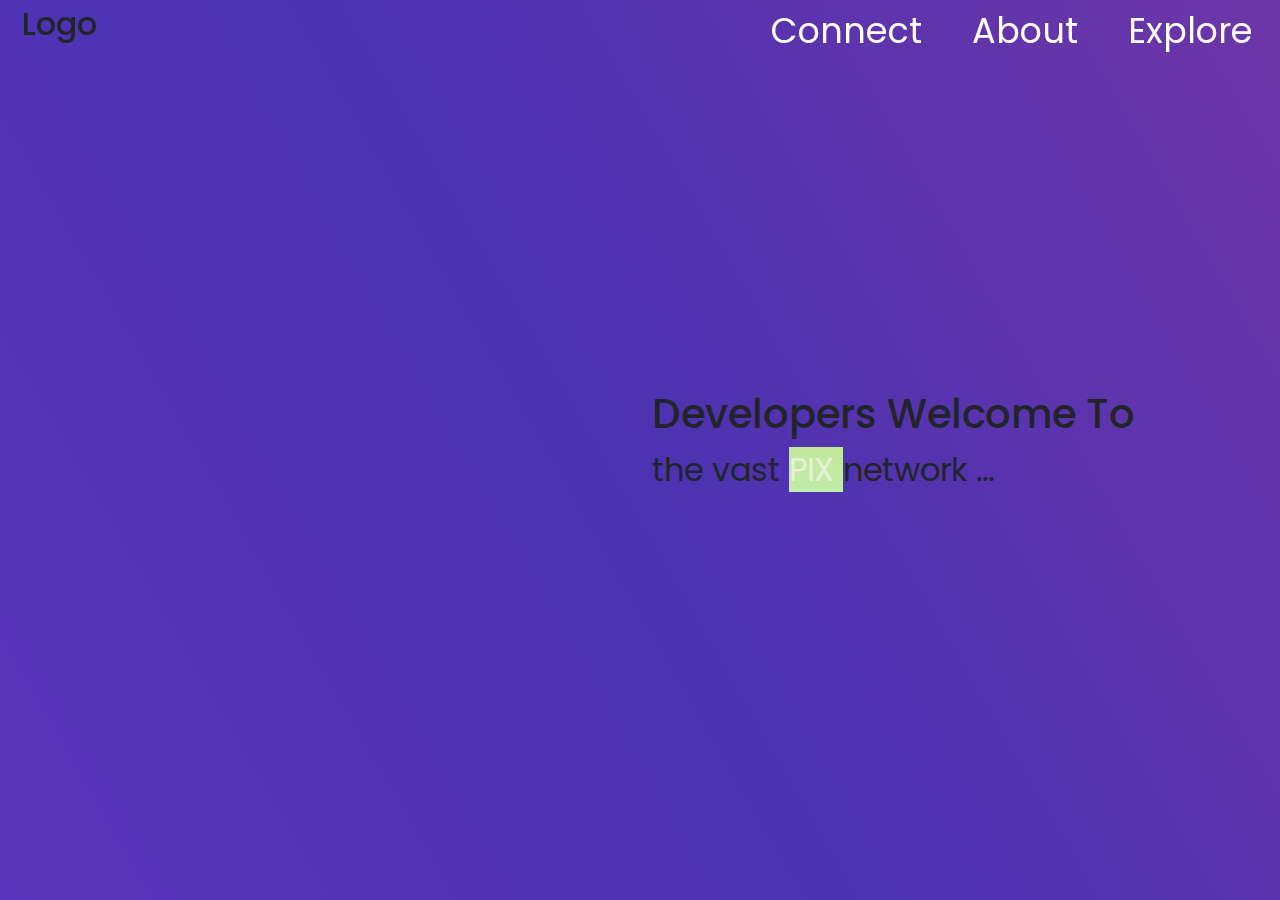
==== homepage.html @ 95671c3e "hello" ====
<!DOCTYPE html>
<html lang="en">

<head>
    <meta charset="UTF-8">
    <meta name="viewport" content="width=device-width, initial-scale=1.0">
    <script src="https://code.jquery.com/jquery-3.7.1.js"></script>
    <script src="https://code.jquery.com/jquery-3.7.1.min.js"></script>

    <link rel="stylesheet" href="https://cdn.jsdelivr.net/npm/bootstrap@5.3.2/dist/css/bootstrap.min.css">
    <link rel="stylesheet" href="style.css">
    <link rel="preconnect" href="https://fonts.googleapis.com">
    <link rel="preconnect" href="https://fonts.gstatic.com" crossorigin>
    <link href="https://fonts.googleapis.com/css2?family=Poppins:ital,wght@0,100;0,200;0,300;0,400;0,500;0,600;0,700;0,800;0,900;1,100;1,200;1,300;1,400;1,500;1,600;1,700;1,800;1,900&display=swap" rel="stylesheet">
    <title> Home Page </title>
</head>

<body>
    <section id="home">
        <div class="container-fluid">
            <div class="row">
                <nav class="nav-section">
                    <h2 class="logo">
                        Logo
                    </h2>
                    <ul>
                        <li> <a href="#" class="explore"> Explore </a> </li>
                        <li> <a href="#" class="about"> About </a></li>
                        <li> <a href="#" class="connect"> Connect </a></li>
                    </ul>
                </nav>
            </div>
        </div>
        <div class="container">
            <div class="row">
                <div class="col">
                    <div class="intro">
                        <h1 class="intro-text">
                            Developers Welcome To
                        </h1>
                        <p class="intro-desc">
                            the vast <span style="color: #E6F0DC; background-image: linear-gradient(#C1E899, #c0ecab);">
                                PIX </span> network ...
                        </p>
                    </div>
                </div>
            </div>
            <!--
            <div class="row">
                <div class="col details_box1">
                    <img src="Pixels/network.png" class="icon1">
                </div>
            </div>
        -->
    </section>
    </div>
</body>

</html>

<!--


    <nav id="dot-nav">
        <ul>
            <li data-target="home" class="active"></li>
            <li data-target="category"></li>
            <li data-target="about"></li>
            <li data-target="contact"></li>
        </ul>
    </nav>

    <section id="home">
        <h1>Home</h1>
    </section>

    <section id="category">
        <h1>Category</h1>
    </section>

    <section id="about">
        <h1>About</h1>
    </section>

    <section id="contact">
        <h1>Contact</h1>
    </section>


    

-->
---- style.css ----
body, html {
    margin: 0;
    padding: 0;
    height: 100%;
    box-sizing: border-box;
    scroll-behavior: smooth;
    background-color: blanchedalmond;
    font-family: "Poppins", sans-serif;
}
::-webkit-scrollbar{
    display: none;
}
section {
    height: 100vh;
    display: flex;
    justify-content: center;
    align-items: center;
    font-size: 2rem;
}
#home{
    background-image: linear-gradient(60deg, #7938c9, #4932b2, #a33c99, #112b99);
    background-size: 400% 400%;
    animation: home_animate 15s ease infinite;
}
@keyframes home_animate {
    0%{
        background-position: 0% 85%;
    }
    50%{
        background-position: 100% 20%;
    }
    100%{
        background-position: 0% 85%;
    }
}
.nav-section{
    height: 100px;
    width: 100%;
    display: flex;
    position: fixed;
    top: 5px;
    left: 10px;
}
.nav-section ul{
    list-style: none;
    width: 100%;
}
.nav-section ul li{
    display: flex;
    float: right;
    margin: 0px 25px;
    font-size: 35px;
    position: relative;
}
.nav-section a{
    text-decoration: none;
    color: white;
}
.details_box1{
    position: absolute;
    height: 300px;
    width: 300px;
    background-color: crimson;
    top: 10rem;
    left: 1rem;
}
/*
#home { background: #4CAF50; }
#category { background: #2196F3; }
#about { background: #FF9800; }
#contact { background: #F44336; }

#dot-nav {
    position: fixed;
    top: 50%;
    right: 30px;
    transform: translateY(-50%);
}

#dot-nav ul {
    list-style: none;
    padding: 0;
    margin: 0;
}

#dot-nav li {
    width: 10px;
    height: 10px;
    background-color: #aaa;
    border-radius: 50%;
    margin: 10px 0;
    cursor: pointer;
    transition: background-color 0.3s ease;
}

#dot-nav li.active {
    background-color: #fff;
}
*/
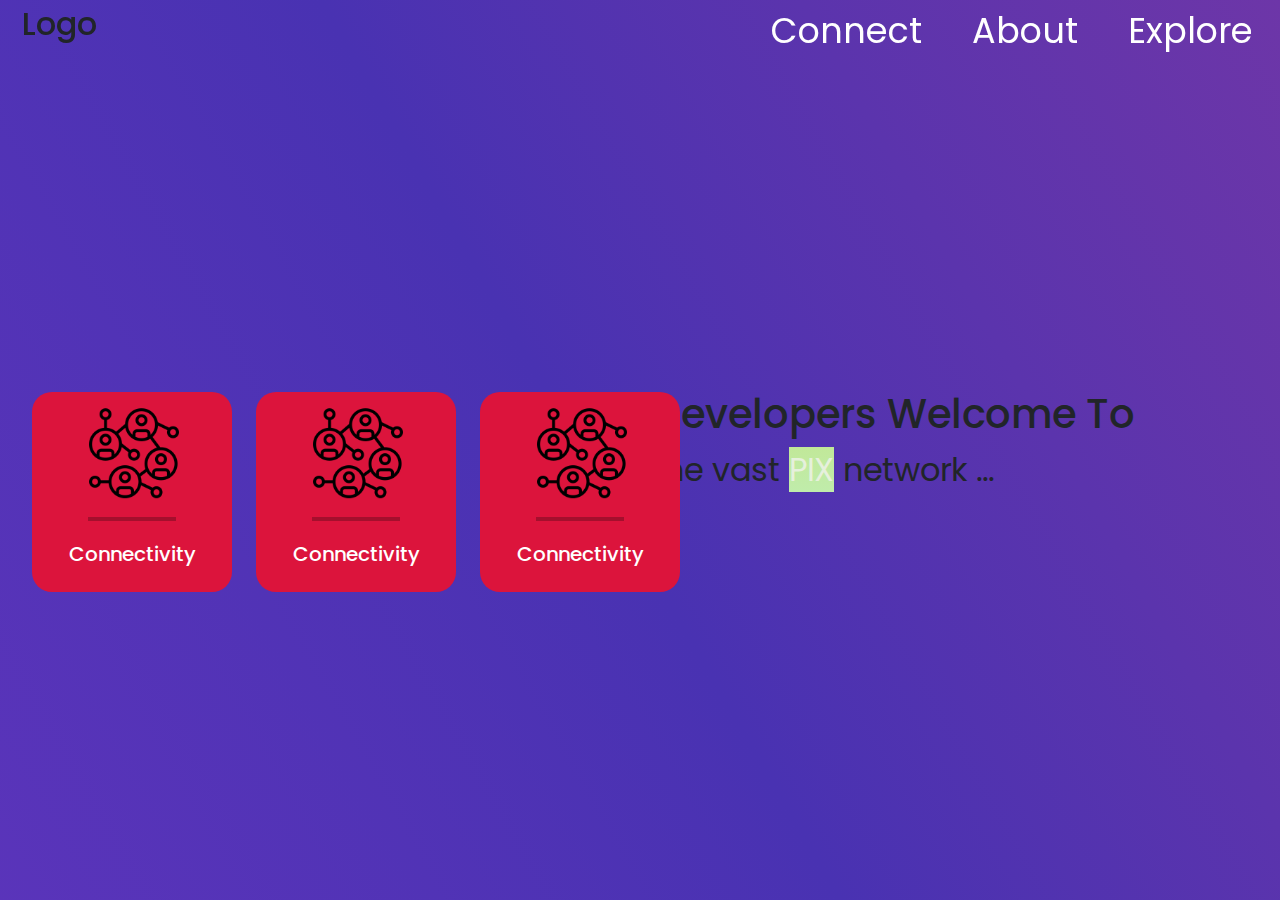
==== commit 5966d31d: "design deployed" ====
--- a/homepage.html
+++ b/homepage.html
@@ -39,19 +39,42 @@
                             Developers Welcome To
                         </h1>
                         <p class="intro-desc">
-                            the vast <span style="color: #E6F0DC; background-image: linear-gradient(#C1E899, #c0ecab);">
-                                PIX </span> network ...
+                            the vast <span style="color: #E6F0DC; background-image: linear-gradient(#C1E899, #c0ecab);">PIX</span> network ...
+                        </p>
+                    </div>
+                </div>
+                <div class="col details_box child1">
+                    <img src="Pixels/network.png" class="icon1">
+                    <div class="details_desc1">
+                        <h3> Connectivity </h3>
+                        <hr>
+                        <p>
+                            Get connected with our partners and developers <br> working around you ...
+                        </p>
+                    </div>
+                </div>
+                <div class="col details_box child2">
+                    <img src="Pixels/network.png" class="icon1">
+                    <div class="details_desc1">
+                        <h3> Connectivity </h3>
+                        <hr>
+                        <p>
+                            Get connected with our partners and developers <br> working around you ...
+                        </p>
+                    </div>
+                </div>
+                <div class="col details_box child3">
+                    <img src="Pixels/network.png" class="icon1">
+                    <div class="details_desc1">
+                        <h3> Connectivity </h3>
+                        <hr>
+                        <p>
+                            Get connected with our partners and developers <br> working around you ...
                         </p>
                     </div>
                 </div>
             </div>
-            <!--
-            <div class="row">
-                <div class="col details_box1">
-                    <img src="Pixels/network.png" class="icon1">
-                </div>
-            </div>
-        -->
+        </div>
     </section>
     </div>
 </body>
--- a/style.css
+++ b/style.css
@@ -1,4 +1,3 @@
-
 
 body, html {
     margin: 0;
@@ -58,13 +57,53 @@
     text-decoration: none;
     color: white;
 }
-.details_box1{
+.details_box{
+    height: 200px;
+    width: 200px;
+    background-color: crimson;
+    border-radius: 20px;
+}
+.child1{
     position: absolute;
-    height: 300px;
-    width: 300px;
-    background-color: crimson;
-    top: 10rem;
-    left: 1rem;
+    top: 24.5rem;
+    left: 2rem;
+}
+.child2{
+    position: absolute;
+    top: 24.5rem;
+    left: 16rem;
+}
+.child3{
+    position: absolute;
+    top: 24.5rem;
+    left: 30rem;
+}
+
+
+.icon1{
+    height: 90px;
+    width: 90px;
+    position: absolute;
+    transform: translate(50%, 18%);
+}
+.details_box h3{
+    color: white;
+    font-size: 20px;
+    width: fit-content;
+    transform: translate(20%, 150px);
+}
+.details_box hr{
+    border: black 2px solid;
+    width: 50%;
+    transform: translate(50%, 85px);
+}
+
+.details_box p{
+    color: cyan;
+    font-size: 15px;
+    padding: 10px 10px;
+    display: none;
+    transform: translate(10px, 95px);
 }
 /*
 #home { background: #4CAF50; }
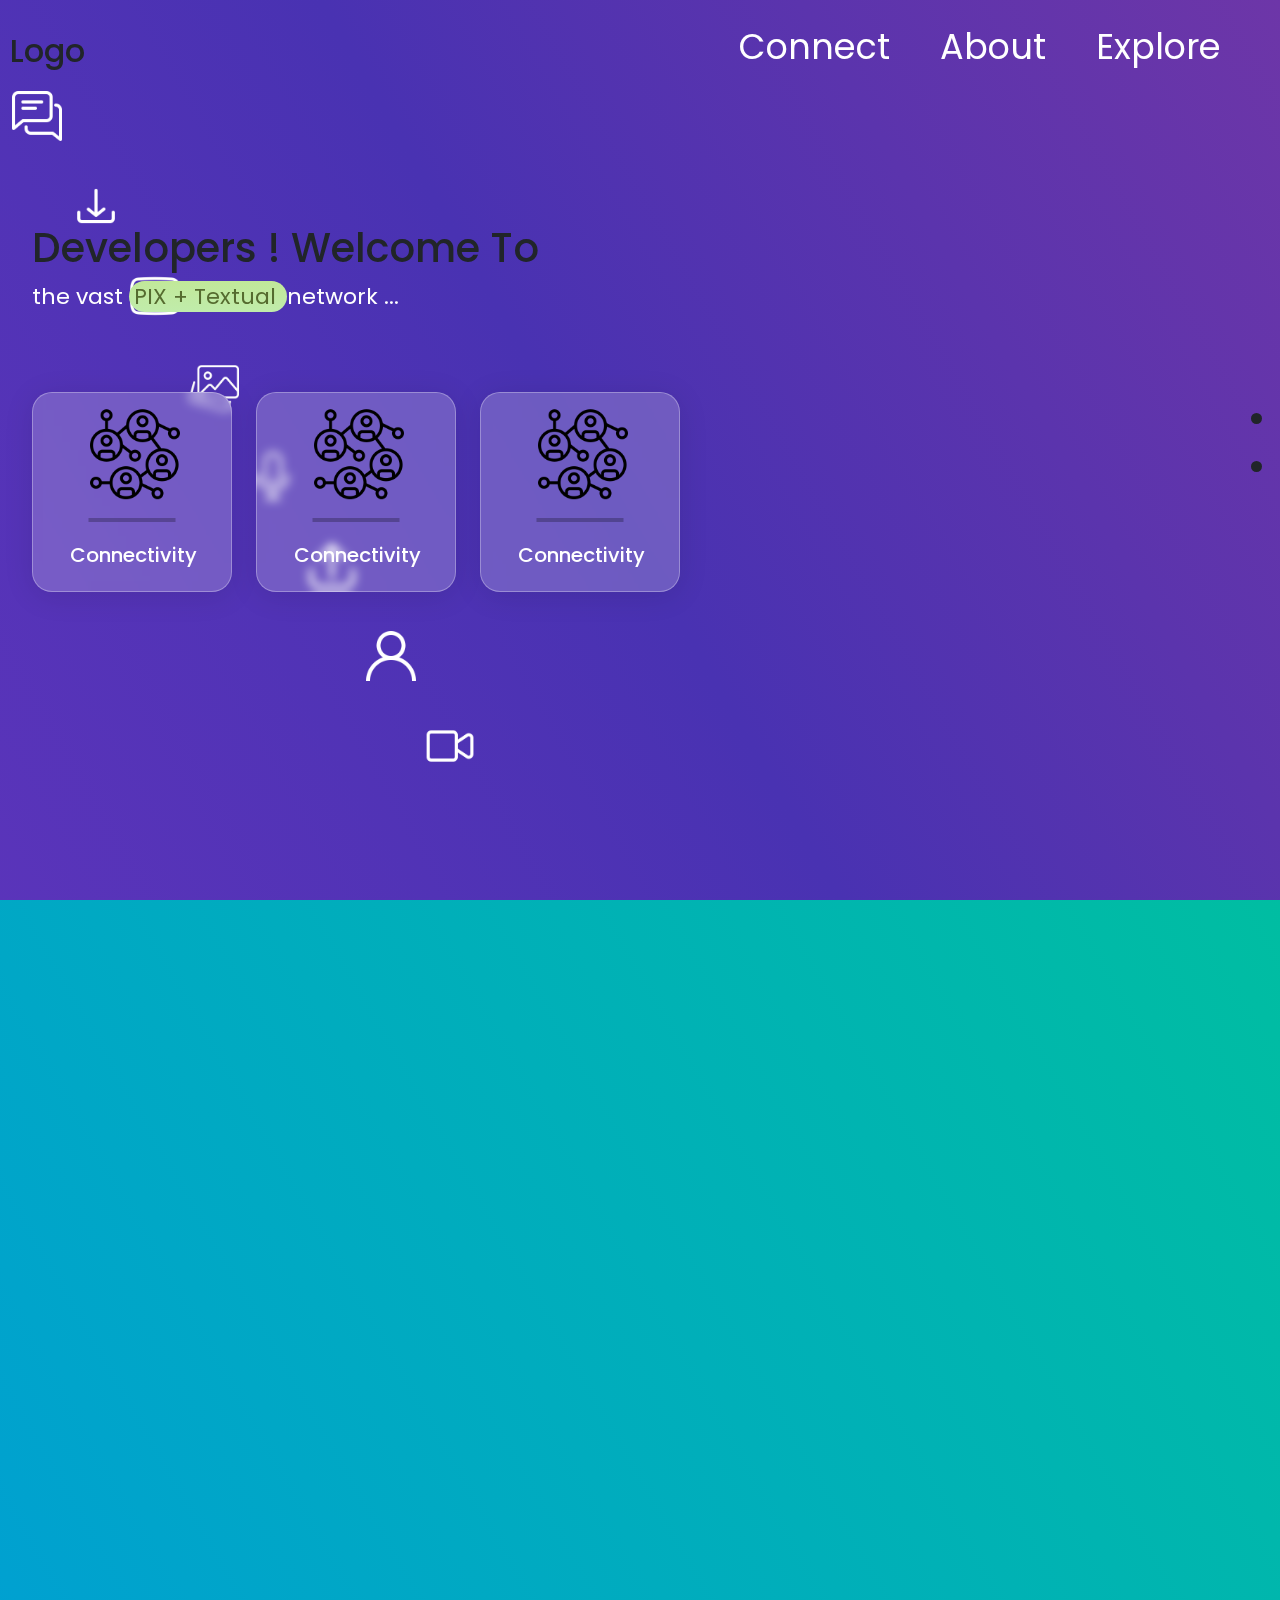
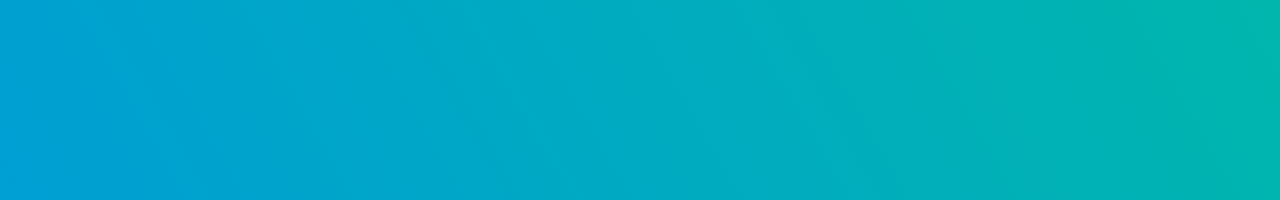
==== commit a7dd298b: "added icons for animated bg" ====
--- a/homepage.html
+++ b/homepage.html
@@ -11,71 +11,95 @@
     <link rel="stylesheet" href="style.css">
     <link rel="preconnect" href="https://fonts.googleapis.com">
     <link rel="preconnect" href="https://fonts.gstatic.com" crossorigin>
-    <link href="https://fonts.googleapis.com/css2?family=Poppins:ital,wght@0,100;0,200;0,300;0,400;0,500;0,600;0,700;0,800;0,900;1,100;1,200;1,300;1,400;1,500;1,600;1,700;1,800;1,900&display=swap" rel="stylesheet">
+    <link
+        href="https://fonts.googleapis.com/css2?family=Poppins:ital,wght@0,100;0,200;0,300;0,400;0,500;0,600;0,700;0,800;0,900;1,100;1,200;1,300;1,400;1,500;1,600;1,700;1,800;1,900&display=swap"
+        rel="stylesheet">
     <title> Home Page </title>
 </head>
 
 <body>
-    <section id="home">
-        <div class="container-fluid">
-            <div class="row">
-                <nav class="nav-section">
-                    <h2 class="logo">
-                        Logo
-                    </h2>
+    <div class="container-fluid body_container">
+        <section id="home">
+            <div class="container-fluid iconsbg">
+                <img src="Pixels/chat.png" width="50px" height="50px" style="position: relative;filter: brightness(0) saturate(100%) invert(98%) sepia(2%) saturate(242%) hue-rotate(138deg) brightness(118%) contrast(100%);">
+                <img src="Pixels/download.png" width="50px" height="50px" style="position: relative;filter: brightness(0) saturate(100%) invert(98%) sepia(2%) saturate(242%) hue-rotate(138deg) brightness(118%) contrast(100%);">
+                <img src="Pixels/youtube.png" width="50px" height="50px" style="position: relative;filter: brightness(0) saturate(100%) invert(98%) sepia(2%) saturate(242%) hue-rotate(138deg) brightness(118%) contrast(100%);">
+                <img src="Pixels/image-gallery.png" width="50px" height="50px" style="position: relative;filter: brightness(0) saturate(100%) invert(98%) sepia(2%) saturate(242%) hue-rotate(138deg) brightness(118%) contrast(100);">
+                <img src="Pixels/mic.png" width="50px" height="50px" style="position: relative;filter: brightness(0) saturate(100%) invert(98%) sepia(2%) saturate(242%) hue-rotate(138deg) brightness(118%) contrast(100%);">
+                <img src="Pixels/upload.png" width="50px" height="50px" style="position: relative;filter: brightness(0) saturate(100%) invert(98%) sepia(2%) saturate(242%) hue-rotate(138deg) brightness(118%) contrast(100%);">
+                <img src="Pixels/user.png" width="50px" height="50px" style="position: relative;filter: brightness(0) saturate(100%) invert(98%) sepia(2%) saturate(242%) hue-rotate(138deg) brightness(118%) contrast(100%);">
+                <img src="Pixels/video.png" width="50px" height="50px" style="position: relative;filter: brightness(0) saturate(100%) invert(98%) sepia(2%) saturate(242%) hue-rotate(138deg) brightness(118%) contrast(100%);">
+            </div>
+            <nav class="navbar navbar-expand-lg navbar-light bg-transparent nav-section">
+                <h2> Logo </h2> 
+                <div class="container">
                     <ul>
-                        <li> <a href="#" class="explore"> Explore </a> </li>
-                        <li> <a href="#" class="about"> About </a></li>
-                        <li> <a href="#" class="connect"> Connect </a></li>
+                        <li><a href="#"> Explore </a></li>
+                        <li><a href="#"> About </a></li>
+                        <li><a href="#"> Connect </a></li>
                     </ul>
-                </nav>
-            </div>
-        </div>
-        <div class="container">
-            <div class="row">
-                <div class="col">
-                    <div class="intro">
-                        <h1 class="intro-text">
-                            Developers Welcome To
-                        </h1>
-                        <p class="intro-desc">
-                            the vast <span style="color: #E6F0DC; background-image: linear-gradient(#C1E899, #c0ecab);">PIX</span> network ...
-                        </p>
+                        <button class="btn outline-dark" id="icontoggle"> ... </button>
+                </div>
+            </nav>
+            <div class="container-fluid">
+                <div class="row intro_block">
+                    <div class="col-lg-12">
+                        <div class="intro">
+                            <h1 class="intro-text">
+                                Developers ! Welcome To
+                            </h1>
+                            <p class="intro-desc" style="font-size: 22px;color: white;">
+                                the vast <span
+                                    style="color:darkolivegreen; border-radius:16px ; background-image: linear-gradient(#C1E899, #c0ecab); padding: 0px 5px;">PIX + Textual </span>
+                                network ...
+                            </p>
+                        </div>
                     </div>
                 </div>
-                <div class="col details_box child1">
-                    <img src="Pixels/network.png" class="icon1">
-                    <div class="details_desc1">
-                        <h3> Connectivity </h3>
-                        <hr>
-                        <p>
-                            Get connected with our partners and developers <br> working around you ...
-                        </p>
+                <div class="row">
+                    <div class="col-md-3 details_box child1">
+                        <img src="Pixels/network.png" class="icon1">
+                        <div class="details_desc1">
+                            <h3> Connectivity </h3>
+                            <hr>
+                            <p>
+                                Get connected with our partners and developers <br> working around you ...
+                            </p>
+                        </div>
                     </div>
-                </div>
-                <div class="col details_box child2">
-                    <img src="Pixels/network.png" class="icon1">
-                    <div class="details_desc1">
-                        <h3> Connectivity </h3>
-                        <hr>
-                        <p>
-                            Get connected with our partners and developers <br> working around you ...
-                        </p>
+                    <div class="col-md-3 details_box child2">
+                        <img src="Pixels/network.png" class="icon1">
+                        <div class="details_desc1">
+                            <h3> Connectivity </h3>
+                            <hr>
+                            <p>
+                                Get connected with our partners and developers <br> working around you ...
+                            </p>
+                        </div>
                     </div>
-                </div>
-                <div class="col details_box child3">
-                    <img src="Pixels/network.png" class="icon1">
-                    <div class="details_desc1">
-                        <h3> Connectivity </h3>
-                        <hr>
-                        <p>
-                            Get connected with our partners and developers <br> working around you ...
-                        </p>
+                    <div class="col-md-3 details_box child3">
+                        <img src="Pixels/network.png" class="icon1">
+                        <div class="details_desc1">
+                            <h3> Connectivity </h3>
+                            <hr>
+                            <p>
+                                Get connected with our partners and developers <br> working around you ...
+                            </p>
+                        </div>
                     </div>
                 </div>
             </div>
-        </div>
-    </section>
+            <div class="navdots">
+                <ul>
+                    <li data-target="home" class="active"></li>
+                    <li data-target="category"></li>
+                </ul>
+            </div>
+
+        </section>
+        <section id="catagory">
+
+        </section>
     </div>
 </body>
 
@@ -112,4 +136,5 @@
 
     
 
+    
 -->--- a/style.css
+++ b/style.css
@@ -8,11 +8,17 @@
     background-color: blanchedalmond;
     font-family: "Poppins", sans-serif;
 }
+.body_container{
+    height: 100vh;
+    width: 100%;
+    padding: 0px 0px;
+}
 ::-webkit-scrollbar{
     display: none;
 }
 section {
     height: 100vh;
+    width: 100%;
     display: flex;
     justify-content: center;
     align-items: center;
@@ -34,6 +40,73 @@
         background-position: 0% 85%;
     }
 }
+.iconsbg{
+    height: 100%;
+    width: 100%;
+    position: absolute;
+    overflow: hidden;
+}
+.iconsbg img:nth-child(1){
+    top: 10%;
+    animation: slide_left 20s linear infinite;
+}
+.iconsbg img:nth-child(2){
+    top: 20%;
+    animation: slide_left 12s linear infinite;
+}
+.iconsbg img:nth-child(3){
+    top: 30%;
+    animation: slide_left 17s linear infinite;
+}
+.iconsbg img:nth-child(4){
+    top: 40%;
+    animation : slide_left 15s linear infinite;
+}
+.iconsbg img:nth-child(5){
+    top: 50%;
+    animation: slide_left 18s linear infinite;
+}
+.iconsbg img:nth-child(6){
+    top: 60%;
+    animation: slide_left 20s linear infinite;
+}
+.iconsbg img:nth-child(7){
+    top: 70%;
+    animation: slide_left 15s linear infinite;
+}
+.iconsbg img:nth-child(8){
+    top: 80%;
+    animation: slide_left 19s linear infinite;
+}
+@keyframes slide_left{
+    0%{
+        left: 100%;
+        transform: rotate(330deg);
+        opacity: 0;
+    }
+    25%{
+        left: 75%;
+        transform: rotate(330deg);
+        opacity: 0.5;
+    }
+    50%{
+        left: 50%;
+        transform: rotate(330deg);
+        opacity: 1;
+    }
+    75%{
+        left: 25%;
+        transform: rotate(330deg);
+        opacity: 0.5;
+    }
+    
+    100%{
+        left: 0%;
+        transform: rotate(330deg);
+        opacity: 0;
+    }
+}
+
 .nav-section{
     height: 100px;
     width: 100%;
@@ -57,11 +130,26 @@
     text-decoration: none;
     color: white;
 }
+#icontoggle{
+    font-size: 45px;
+    padding-bottom: 30px;
+    padding-top: 0px;
+    display: none;
+}
+.intro_block{
+    position: absolute;
+    z-index: 1;
+    top: 14rem;
+    left: 2rem;
+}
 .details_box{
     height: 200px;
     width: 200px;
-    background-color: crimson;
+    background: rgba(255,255,255,0.2);
+    border: 1px solid rgba(255,255,255,0.3);
     border-radius: 20px;
+    box-shadow: 0 4px 30px rgba(0,0,0,0.1);
+    backdrop-filter: blur(5px);
 }
 .child1{
     position: absolute;
@@ -78,7 +166,6 @@
     top: 24.5rem;
     left: 30rem;
 }
-
 
 .icon1{
     height: 90px;
@@ -104,6 +191,49 @@
     padding: 10px 10px;
     display: none;
     transform: translate(10px, 95px);
+}
+.nav-dots{
+    position: fixed;
+    top: 50%;
+    right: 30px;
+    transform: translateY(-50%);
+}
+
+.nav-dots ul {
+    list-style: none;
+    padding: 0;
+    margin: 0;
+}
+
+.nav-dots li {
+    width: 10px;
+    height: 10px;
+    background-color: #aaa;
+    border-radius: 50%;
+    margin: 10px 0;
+    cursor: pointer;
+    transition: background-color 0.3s ease;
+}
+
+.nav-dots li.active {
+    background-color: #fff;
+}
+#catagory{
+        background-image: linear-gradient(60deg,rgb(0, 132, 255) , rgb(0, 255, 55));
+        background-size: 400% 400%;
+        animation: home_animate 15s ease infinite;
+
+    @keyframes home_animate {
+        0%{
+            background-position: 0% 85%;
+        }
+        50%{
+            background-position: 100% 20%;
+        }
+        100%{
+            background-position: 0% 85%;
+        }
+    }
 }
 /*
 #home { background: #4CAF50; }
@@ -137,4 +267,4 @@
 #dot-nav li.active {
     background-color: #fff;
 }
-*/+*/
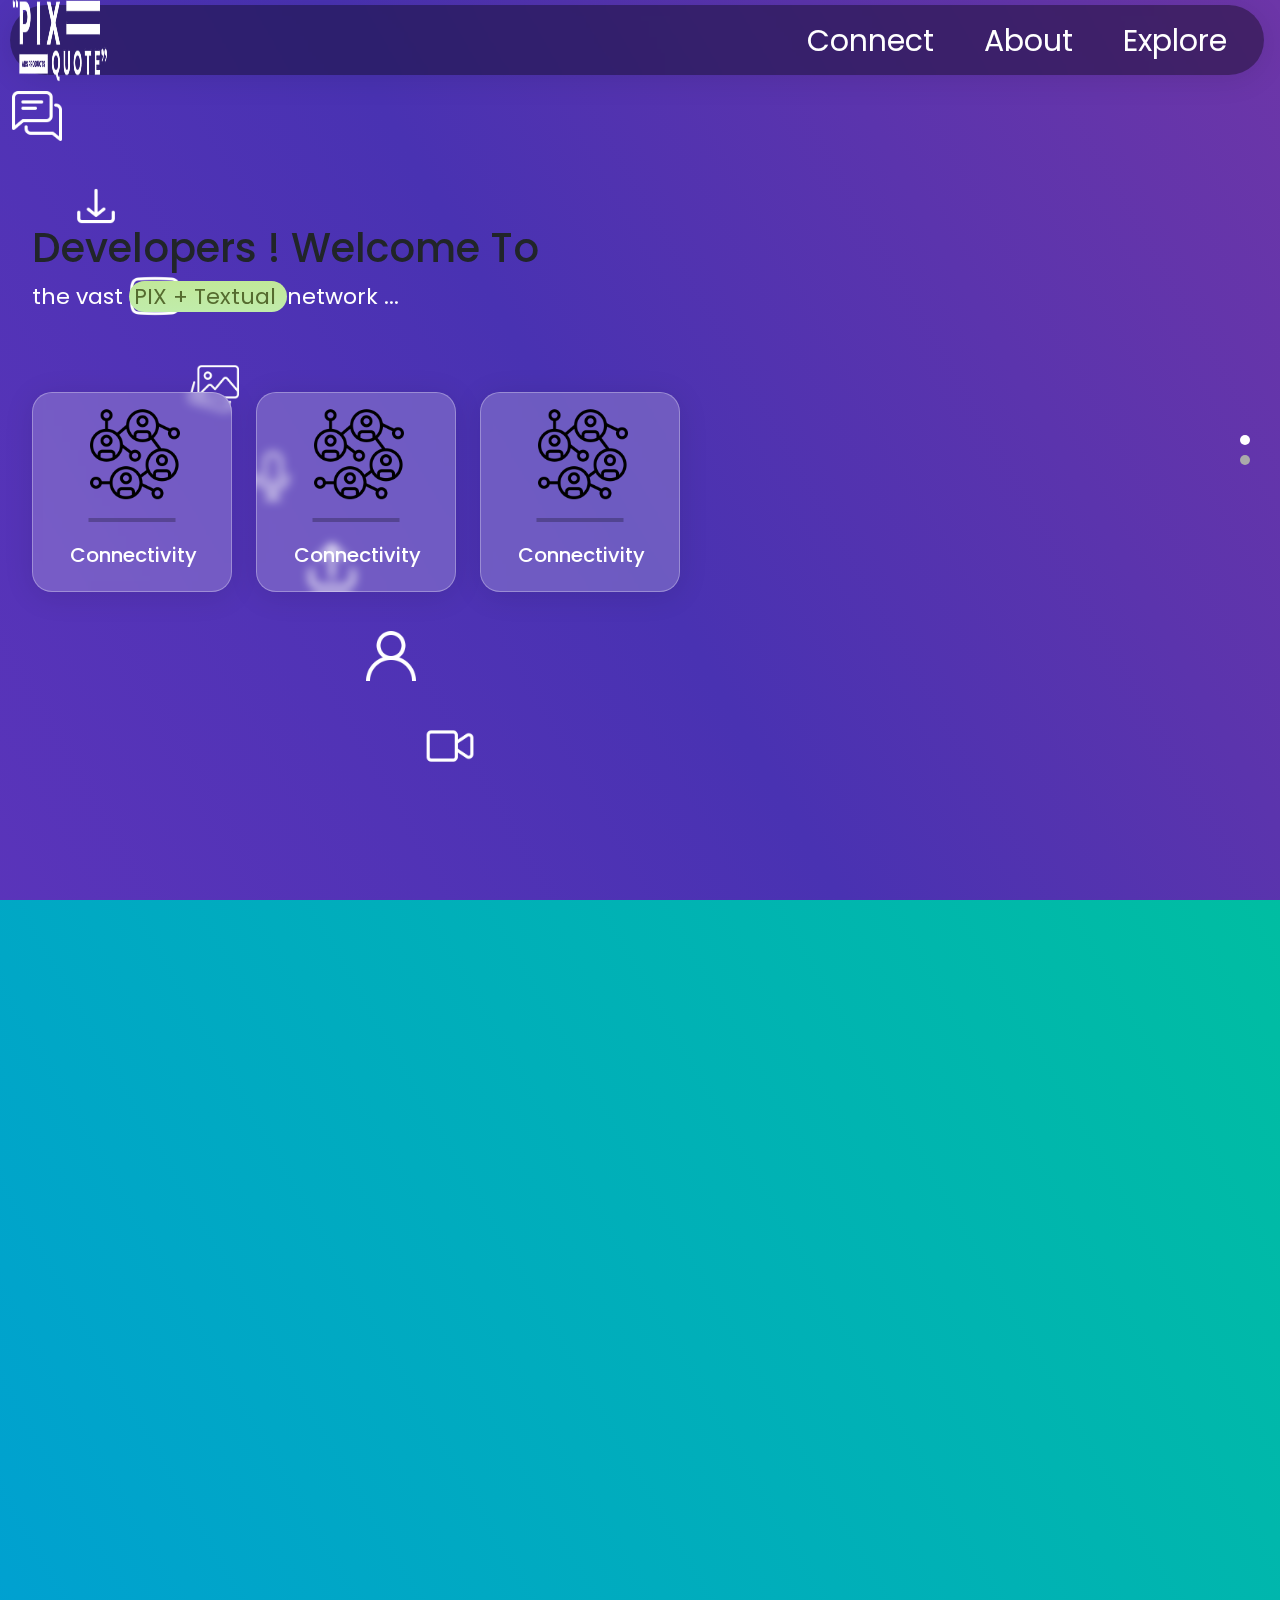
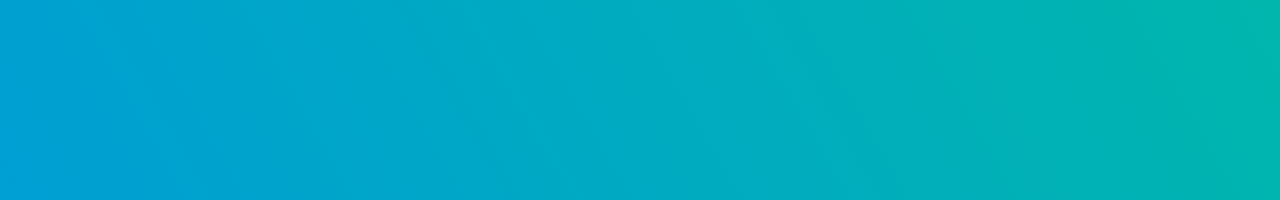
==== commit e8533343: "logo added and some fixes" ====
--- a/homepage.html
+++ b/homepage.html
@@ -20,6 +20,12 @@
 <body>
     <div class="container-fluid body_container">
         <section id="home">
+            <nav class="navbar navbar-expand-lg navbar-light bg-transparent" id="nav-dots">
+                <ul>
+                    <li data-target="home" class="active"></li>
+                    <li data-target="category"></li>
+                </ul>
+            </nav>
             <div class="container-fluid iconsbg">
                 <img src="Pixels/chat.png" width="50px" height="50px" style="position: relative;filter: brightness(0) saturate(100%) invert(98%) sepia(2%) saturate(242%) hue-rotate(138deg) brightness(118%) contrast(100%);">
                 <img src="Pixels/download.png" width="50px" height="50px" style="position: relative;filter: brightness(0) saturate(100%) invert(98%) sepia(2%) saturate(242%) hue-rotate(138deg) brightness(118%) contrast(100%);">
@@ -30,9 +36,9 @@
                 <img src="Pixels/user.png" width="50px" height="50px" style="position: relative;filter: brightness(0) saturate(100%) invert(98%) sepia(2%) saturate(242%) hue-rotate(138deg) brightness(118%) contrast(100%);">
                 <img src="Pixels/video.png" width="50px" height="50px" style="position: relative;filter: brightness(0) saturate(100%) invert(98%) sepia(2%) saturate(242%) hue-rotate(138deg) brightness(118%) contrast(100%);">
             </div>
-            <nav class="navbar navbar-expand-lg navbar-light bg-transparent nav-section">
-                <h2> Logo </h2> 
-                <div class="container">
+            <div class="page_section">
+                <a href="#" style="cursor: pointer;"> <img src="Pixels/pix-quote2.png" style="filter: brightness(0) saturate(100%) invert(98%) sepia(2%) saturate(242%) hue-rotate(138deg) brightness(118%) contrast(100%);" height="100px" width="100px"/></a>
+                <div class="container-fluid">
                     <ul>
                         <li><a href="#"> Explore </a></li>
                         <li><a href="#"> About </a></li>
@@ -40,7 +46,7 @@
                     </ul>
                         <button class="btn outline-dark" id="icontoggle"> ... </button>
                 </div>
-            </nav>
+            </div>
             <div class="container-fluid">
                 <div class="row intro_block">
                     <div class="col-lg-12">
@@ -89,20 +95,16 @@
                     </div>
                 </div>
             </div>
-            <div class="navdots">
-                <ul>
-                    <li data-target="home" class="active"></li>
-                    <li data-target="category"></li>
-                </ul>
-            </div>
 
         </section>
-        <section id="catagory">
+        <section id="category">
 
         </section>
     </div>
+    <script src="script.js">
+
+    </script>
 </body>
-
 </html>
 
 <!--
--- a/style.css
+++ b/style.css
@@ -107,26 +107,40 @@
     }
 }
 
-.nav-section{
-    height: 100px;
-    width: 100%;
+.page_section{
+    height: 70px;
+    width: 98%;
     display: flex;
     position: fixed;
     top: 5px;
     left: 10px;
-}
-.nav-section ul{
+    background-color: rgb(0 0 0 / 38%);
+    z-index: 2;
+    backdrop-filter: blur(5px);
+    align-items: center;
+    border-radius: 50px;
+    box-shadow: 0 4px 30px rgba(0, 0, 0, 0.1);
+    align-items: center;
+}
+.page_section h2{
+    color: papayawhip;
+    position: absolute;
+    left: 30px;
+    font-size: 20px;
+}
+.page_section ul{
     list-style: none;
     width: 100%;
-}
-.nav-section ul li{
+    height: auto;
+}
+.page_section ul li{
     display: flex;
     float: right;
     margin: 0px 25px;
-    font-size: 35px;
+    font-size: 30px;
     position: relative;
 }
-.nav-section a{
+.page_section a{
     text-decoration: none;
     color: white;
 }
@@ -192,20 +206,20 @@
     display: none;
     transform: translate(10px, 95px);
 }
-.nav-dots{
+#nav-dots{
     position: fixed;
     top: 50%;
     right: 30px;
     transform: translateY(-50%);
 }
 
-.nav-dots ul {
+#nav-dots ul {
     list-style: none;
     padding: 0;
     margin: 0;
 }
 
-.nav-dots li {
+#nav-dots li {
     width: 10px;
     height: 10px;
     background-color: #aaa;
@@ -215,10 +229,10 @@
     transition: background-color 0.3s ease;
 }
 
-.nav-dots li.active {
+#nav-dots li.active {
     background-color: #fff;
 }
-#catagory{
+#category{
         background-image: linear-gradient(60deg,rgb(0, 132, 255) , rgb(0, 255, 55));
         background-size: 400% 400%;
         animation: home_animate 15s ease infinite;
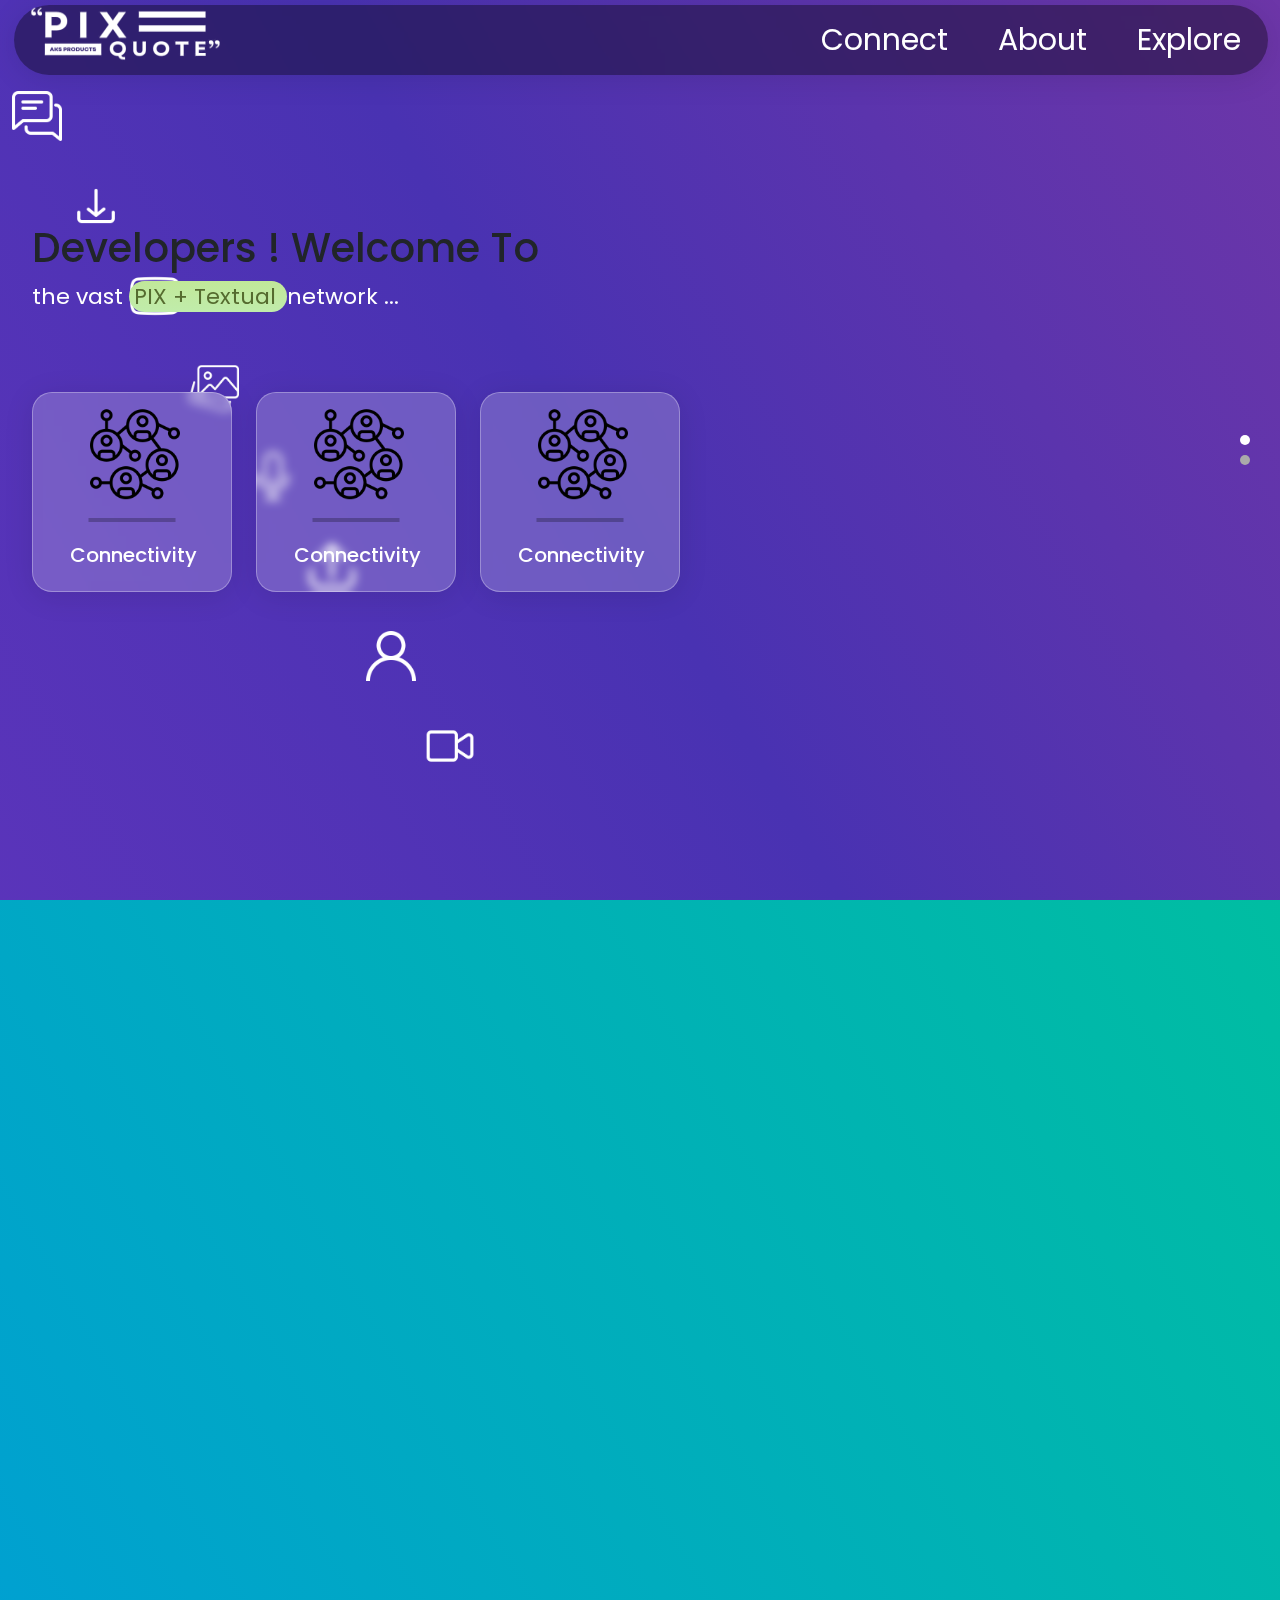
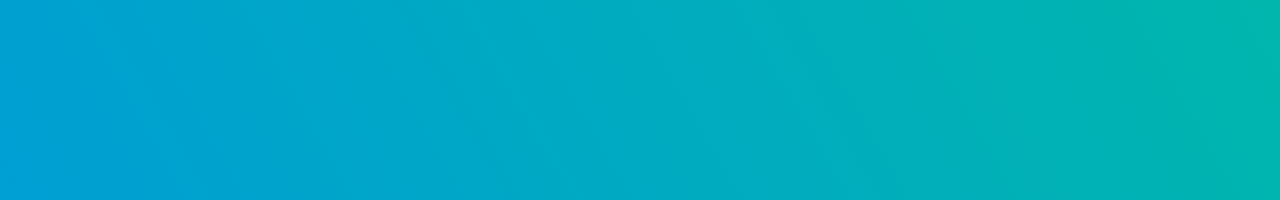
==== commit d7091fec: "styled login" ====
--- a/homepage.html
+++ b/homepage.html
@@ -36,15 +36,17 @@
                 <img src="Pixels/user.png" width="50px" height="50px" style="position: relative;filter: brightness(0) saturate(100%) invert(98%) sepia(2%) saturate(242%) hue-rotate(138deg) brightness(118%) contrast(100%);">
                 <img src="Pixels/video.png" width="50px" height="50px" style="position: relative;filter: brightness(0) saturate(100%) invert(98%) sepia(2%) saturate(242%) hue-rotate(138deg) brightness(118%) contrast(100%);">
             </div>
-            <div class="page_section">
-                <a href="#" style="cursor: pointer;"> <img src="Pixels/pix-quote2.png" style="filter: brightness(0) saturate(100%) invert(98%) sepia(2%) saturate(242%) hue-rotate(138deg) brightness(118%) contrast(100%);" height="100px" width="100px"/></a>
-                <div class="container-fluid">
+            <div class="row page_section">
+                <div class="col">
+                    <a href="#" style="cursor: pointer;"> <img src="Pixels/pix-quote2.png"
+                            style="filter: brightness(0) saturate(100%) invert(98%) sepia(2%) saturate(242%) hue-rotate(138deg) brightness(118%) contrast(100%);"
+                            height="60px" width="200px" /></a>
                     <ul>
                         <li><a href="#"> Explore </a></li>
                         <li><a href="#"> About </a></li>
                         <li><a href="#"> Connect </a></li>
                     </ul>
-                        <button class="btn outline-dark" id="icontoggle"> ... </button>
+                    <button class="btn outline-dark" id="icontoggle"> ... </button>
                 </div>
             </div>
             <div class="container-fluid">
--- a/style.css
+++ b/style.css
@@ -1,3 +1,4 @@
+/*--------------------------------------------- home css ----------------------------------------------------------*/
 
 body, html {
     margin: 0;
@@ -113,7 +114,7 @@
     display: flex;
     position: fixed;
     top: 5px;
-    left: 10px;
+    left: 2%;
     background-color: rgb(0 0 0 / 38%);
     z-index: 2;
     backdrop-filter: blur(5px);
@@ -139,6 +140,7 @@
     margin: 0px 25px;
     font-size: 30px;
     position: relative;
+    transform: translate(10px , -48px);
 }
 .page_section a{
     text-decoration: none;
@@ -249,6 +251,33 @@
         }
     }
 }
+
+/*--------------------------------------------- connect css ----------------------------------------------------------*/
+
+.multi_Steps{
+    height: 400px;
+    max-width: 380px;
+    position: relative;
+    padding: 0px 0px;
+    overflow: hidden;
+    transform: translateY(40%);
+    background-color: #4932b2;
+    border-radius: 20px;
+}
+.form_container{
+    height: 400px;
+    width: 380px;
+    display: flex;
+    transition: 0.5s ease;
+    position: absolute;
+}
+.multi_Steps form{
+    position: relative;
+    min-width: 380px;
+    padding: 0px 10px;
+}
+
+
 /*
 #home { background: #4CAF50; }
 #category { background: #2196F3; }
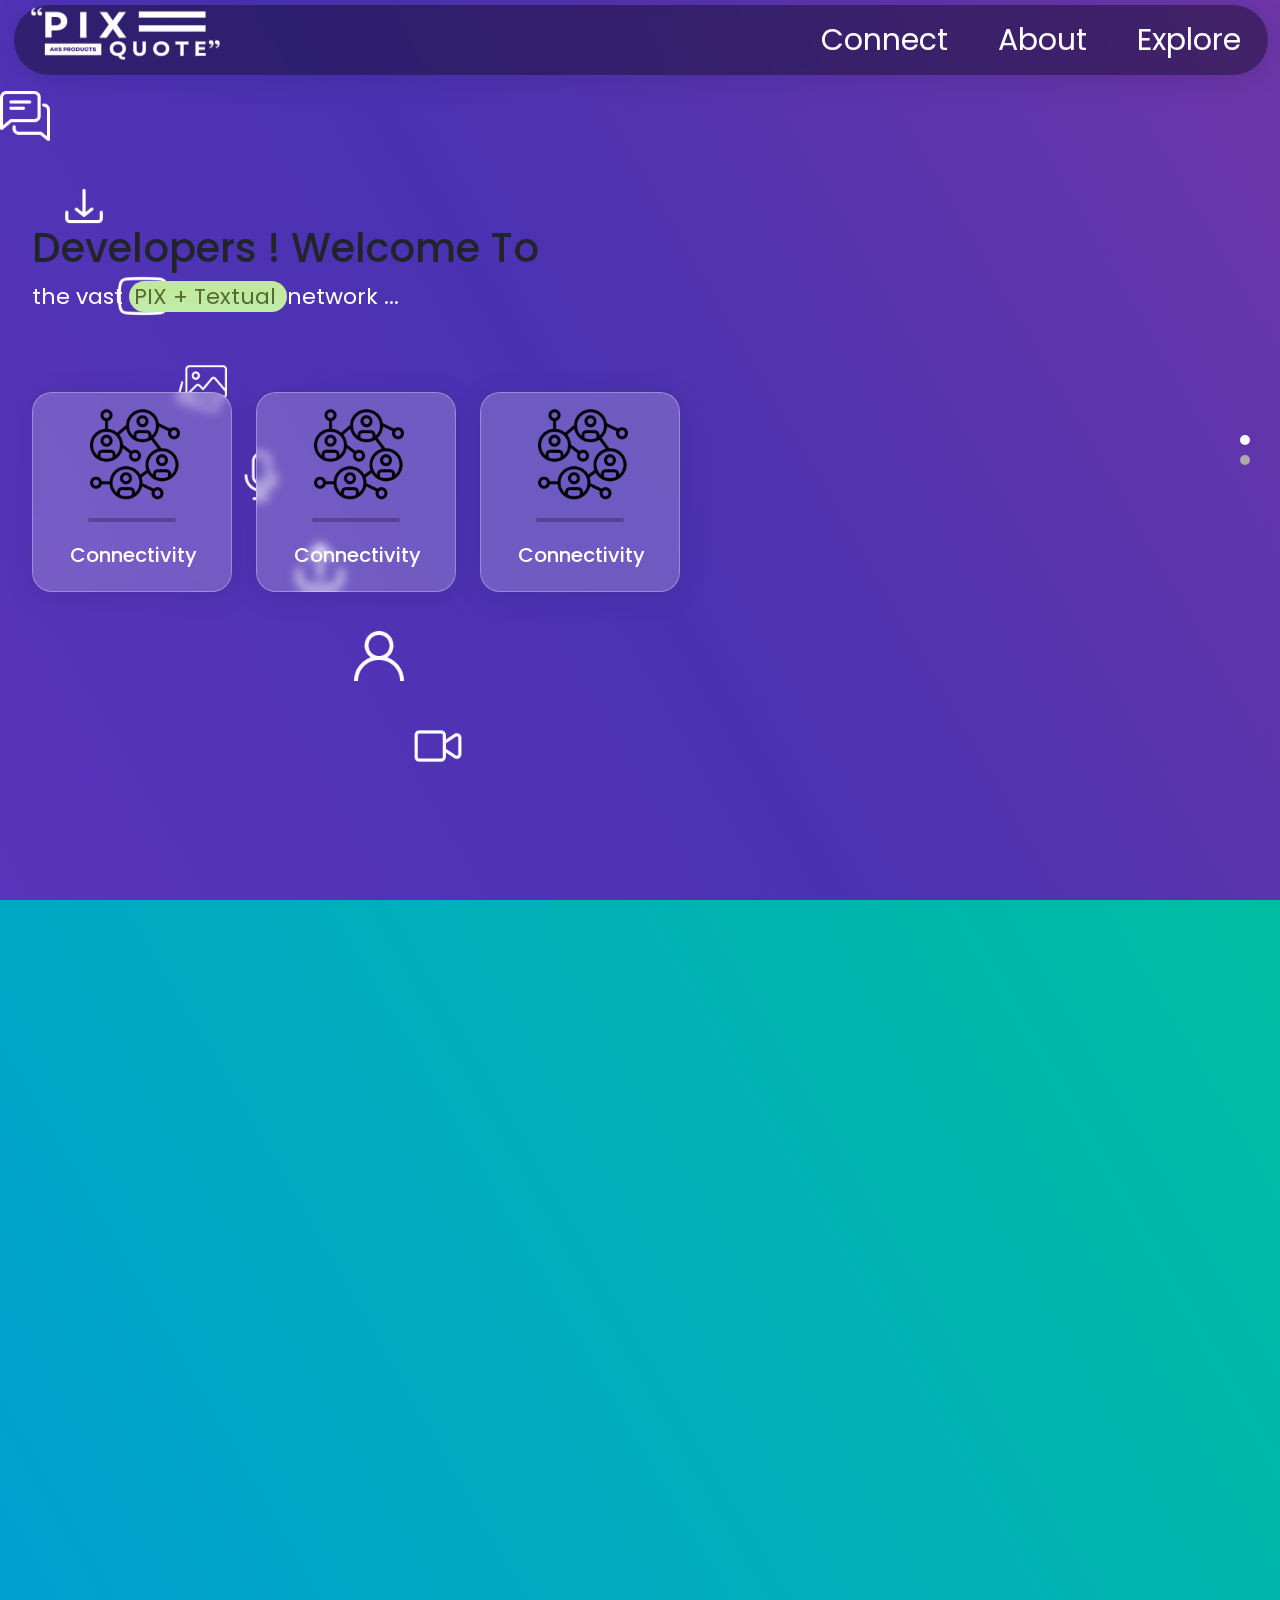
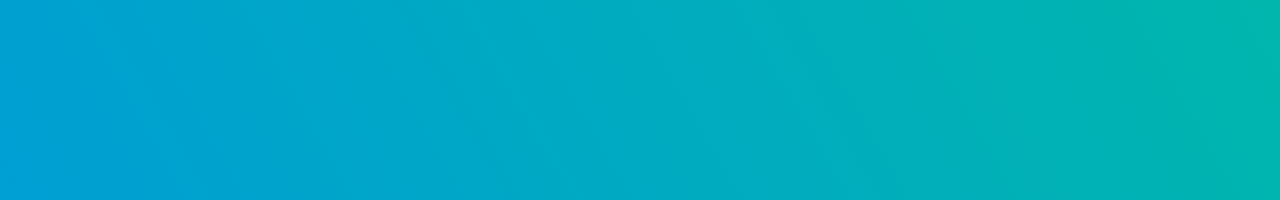
==== commit c94750e1: "connect file done in designing" ====
--- a/homepage.html
+++ b/homepage.html
@@ -38,13 +38,13 @@
             </div>
             <div class="row page_section">
                 <div class="col">
-                    <a href="#" style="cursor: pointer;"> <img src="Pixels/pix-quote2.png"
+                    <a href="homepage.html" style="cursor: pointer;"> <img src="Pixels/pix-quote2.png"
                             style="filter: brightness(0) saturate(100%) invert(98%) sepia(2%) saturate(242%) hue-rotate(138deg) brightness(118%) contrast(100%);"
                             height="60px" width="200px" /></a>
                     <ul>
                         <li><a href="#"> Explore </a></li>
                         <li><a href="#"> About </a></li>
-                        <li><a href="#"> Connect </a></li>
+                        <li><a href="/Connect Content/connect.html"> Connect </a></li>
                     </ul>
                     <button class="btn outline-dark" id="icontoggle"> ... </button>
                 </div>
--- a/style.css
+++ b/style.css
@@ -1,13 +1,24 @@
 /*--------------------------------------------- home css ----------------------------------------------------------*/
+*,
+*::before,
+*::after{
+    padding: 0;
+    margin: 0;
+    box-sizing: border-box;
+}
+
 
 body, html {
-    margin: 0;
-    padding: 0;
+    margin: 0px 0px;
+    padding: 0px 0px;
     height: 100%;
     box-sizing: border-box;
     scroll-behavior: smooth;
     background-color: blanchedalmond;
     font-family: "Poppins", sans-serif;
+}
+.container-fluid{
+    padding: 0px 0px;
 }
 .body_container{
     height: 100vh;
@@ -254,30 +265,75 @@
 
 /*--------------------------------------------- connect css ----------------------------------------------------------*/
 
-.multi_Steps{
-    height: 400px;
-    max-width: 380px;
-    position: relative;
+
+/*--------------------------------------------- feed css ----------------------------------------------------------*/
+
+nav{
+    height: 100%;
+    transform: translate(-250px, 0px);
+}
+#profile-div{
+    max-width: 50%;
+    width: 20%;
+    height: 10%;
+    transform: translate(180px, -400%);
+}
+#profile-div a{
     padding: 0px 0px;
-    overflow: hidden;
-    transform: translateY(40%);
-    background-color: #4932b2;
-    border-radius: 20px;
-}
-.form_container{
-    height: 400px;
-    width: 380px;
-    display: flex;
-    transition: 0.5s ease;
-    position: absolute;
-}
-.multi_Steps form{
-    position: relative;
-    min-width: 380px;
-    padding: 0px 10px;
-}
-
-
+    max-width: 100%;
+    height: 100%;
+    transform: translate(80px, 0px);
+}
+#profile-div img{
+    max-width: 100%;
+    height: auto;
+}
+.icons_section{
+    flex-direction: column;
+    gap: 20px;
+    transform: translate(70px, 70px);
+}
+.icons_section li{
+    max-width: 100%;
+    width: 100%;
+}
+.icons_section a{
+    padding: 0px 13px;
+    width: 100%;
+}
+.icons_section img{
+    max-width: 100%;
+    border: 2px white solid;
+    border-radius: 50%;
+    filter: brightness(0) saturate(100%) invert(98%) sepia(2%) saturate(242%) hue-rotate(138deg) brightness(118%) contrast(100%);
+}
+
+
+#profile_div{
+    width: 0;
+    z-index: 2;
+    transform: translate(10px, 20px);
+}
+
+#side_bar{
+    z-index: 1;
+    height: 100%;
+    transform: translate(-60%,0px);
+}
+#profile_img{
+    border: 2px white solid;
+    border-radius: 50%;
+    filter: brightness(0) saturate(100%) invert(98%) sepia(2%) saturate(242%) hue-rotate(138deg) brightness(118%) contrast(100%);
+}
+
+.nav-bar-section-logo{
+    filter: brightness(0) saturate(100%) invert(98%) sepia(2%) saturate(242%) hue-rotate(138deg) brightness(118%) contrast(100%);
+}
+
+#side-bar-logos{
+    flex-direction: column;
+    gap: 10px;
+}
 /*
 #home { background: #4CAF50; }
 #category { background: #2196F3; }
